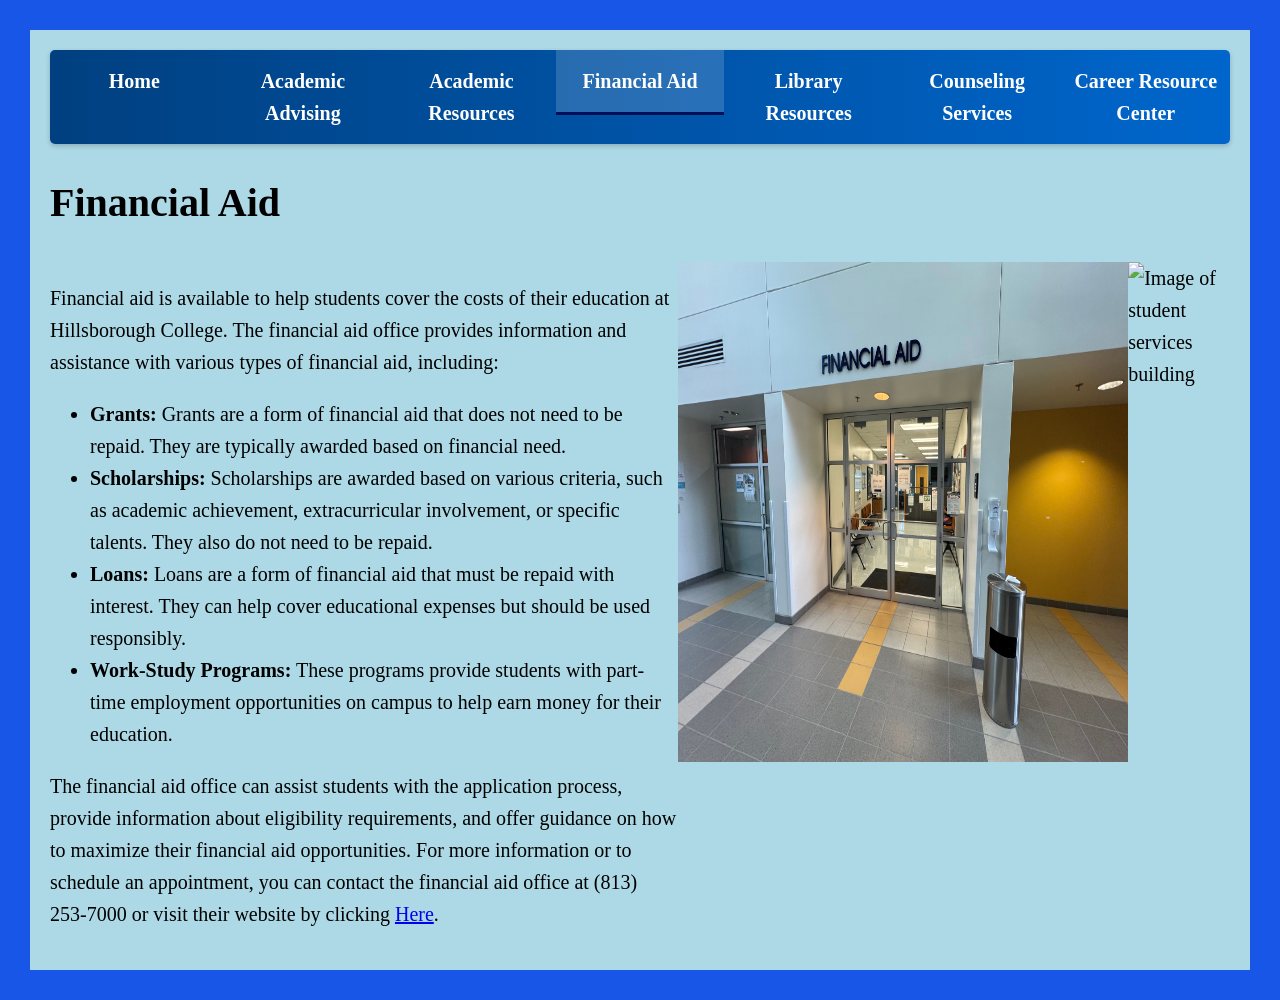
==== Possible-website/Main/Sub-Pages/financial-aid.html @ b5c09362 "Add files via upload" ====
<!DOCTYPE html>
<html>
<head>
    <title>Career Resource Center</title>
    <link rel="stylesheet" type="text/css" href="../styles.css">
    <meta name="viewport" content="width=device-width, initial-scale=1.0">
    <meta charset="UTF-8">
</head>
<body>
    <nav>
        <ul>
            <li><a href="../index.html">Home</a></li>
            <li><a href="academic-advising.html">Academic Advising</a></li>
            <li><a href="academic-resources.html">Academic Resources</a></li>
            <li><a href="financial-aid.html" class="active">Financial Aid</a></li>
            <li><a href="library-resources.html">Library Resources</a></li>
            <li><a href="counseling-services.html">Counseling Services</a></li>
            <li><a href="career-resource.html">Career Resource Center</a></li>
        </ul>
    </nav>
    <h1>Financial Aid</h1>
    <div style="display: flex; align-items: flex-start;">
        <div>
            <p>Financial aid is available to help students cover the costs of their education at Hillsborough College. The financial aid office provides information and assistance with various types of financial aid, including:</p>
            <ul>
                <li><strong>Grants:</strong> Grants are a form of financial aid that does not need to be repaid. They are typically awarded based on financial need.</li>
                <li><strong>Scholarships:</strong> Scholarships are awarded based on various criteria, such as academic achievement, extracurricular involvement, or specific talents. They also do not need to be repaid.</li>
                <li><strong>Loans:</strong> Loans are a form of financial aid that must be repaid with interest. They can help cover educational expenses but should be used responsibly.</li>
                <li><strong>Work-Study Programs:</strong> These programs provide students with part-time employment opportunities on campus to help earn money for their education.</li>
            </ul>
            <p>The financial aid office can assist students with the application process, provide information about eligibility requirements, and offer guidance on how to maximize their financial aid opportunities.
                 For more information or to schedule an appointment, you can contact the financial aid office at (813) 253-7000 or visit their website by clicking <a href="https://www.hcfl.edu/paying-college/financial-aid" target="_blank">Here</a>.</p>
        </div>
        <img src="../images/financial-aid.jpg" alt="Image of Financial Aid" style="width: 450px; height: 500px; margin-left: auto;">
        <img src ="../images/student-services.jpg" alt="Image of student services building" style="width: 450px; height: 500px; margin-left: auto;">
    </div> 
</body>
</html>
---- Possible-website/Main/styles.css ----
html {
    scroll-behavior: smooth;
    background-color: rgb(24, 86, 231);
}

@keyframes pageTransition {
    from { opacity: 0; transform: translateY(10px); }
    to { opacity: 1; transform: translateY(0); }
}

body {
    font-family : 'Times New Roman', Times, serif;
    margin :30px;
    padding: 20px;
    background-color: lightblue;
    font-size: 20px;
    min-height: 90vh;
    animation: pageTransition 0.5s ease-out;
    line-height: 1.6;
}

nav {
    background: linear-gradient(to right, #004080, #0066cc);
    overflow: hidden;
    box-shadow: 0 2px 5px rgba(0,0,0,0.2);
    border-radius: 5px;
    margin-bottom: 20px;
}

nav ul {
    list-style-type: none;
    margin: 0;
    padding: 0;
    display: flex;
    justify-content: center;
}

nav li {
    flex: 1;
}

nav a {
    display: block;
    color: white;
    text-align: center;
    padding: 15px 10px;
    text-decoration: none;
    font-weight: bold;
    transition: background-color 0.3s ease, color 0.3s ease;
}

nav a.active {
    background-color: rgba(255, 255, 255, 0.158);
    border-bottom: 3px solid #020f57;
}

nav a:hover {
    background-color: rgba(255,255,255,0.2);
    color: #fff;
}

/* Mobile Responsive Styles for iPhone */
@media screen and (max-width: 768px) {
    body {
        margin: 10px;
        padding: 10px;
        font-size: 16px;
    }
    
    h1 {
        font-size: 22px;
    }
    
    nav ul {
        flex-direction: column;
    }
    
    nav li {
        width: 100%;
    }
    
    nav a {
        padding: 12px 10px;
        font-size: 14px;
    }
    
    /* Fix image sizing on mobile */
    img {
        max-width: 100%;
        height: auto;
    }
    
    /* Fix flex containers on mobile */
    div[style*="display: flex"] {
        flex-direction: column !important;
    }
    
    ul {
        font-size: 16px !important;
        padding-left: 20px;
    }
}
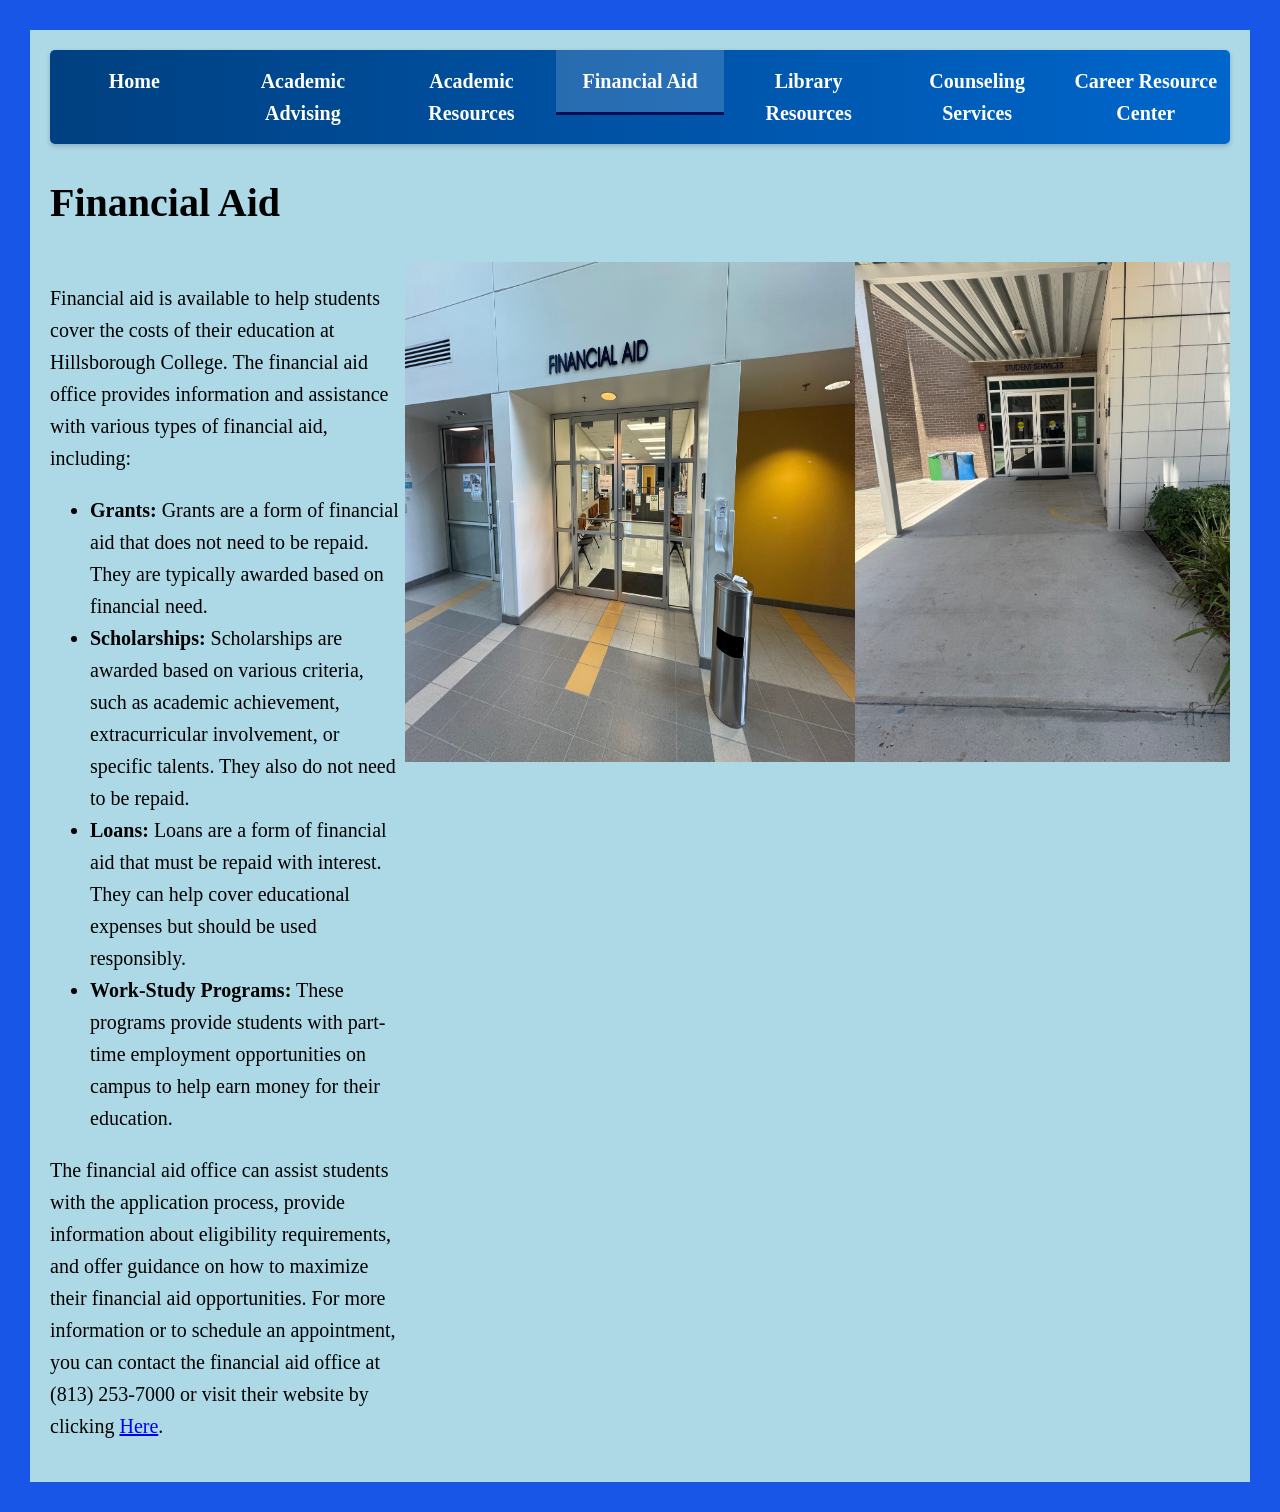
==== commit 6d5e53e3: "Update financial-aid.html" ====
--- a/Possible-website/Main/Sub-Pages/financial-aid.html
+++ b/Possible-website/Main/Sub-Pages/financial-aid.html
@@ -32,7 +32,7 @@
                  For more information or to schedule an appointment, you can contact the financial aid office at (813) 253-7000 or visit their website by clicking <a href="https://www.hcfl.edu/paying-college/financial-aid" target="_blank">Here</a>.</p>
         </div>
         <img src="../images/financial-aid.jpg" alt="Image of Financial Aid" style="width: 450px; height: 500px; margin-left: auto;">
-        <img src ="../images/student-services.jpg" alt="Image of student services building" style="width: 450px; height: 500px; margin-left: auto;">
+        <img src ="../images/student.jpg" alt="Image of student services building" style="width: 450px; height: 500px; margin-left: auto;">
     </div> 
 </body>
-</html>+</html>
